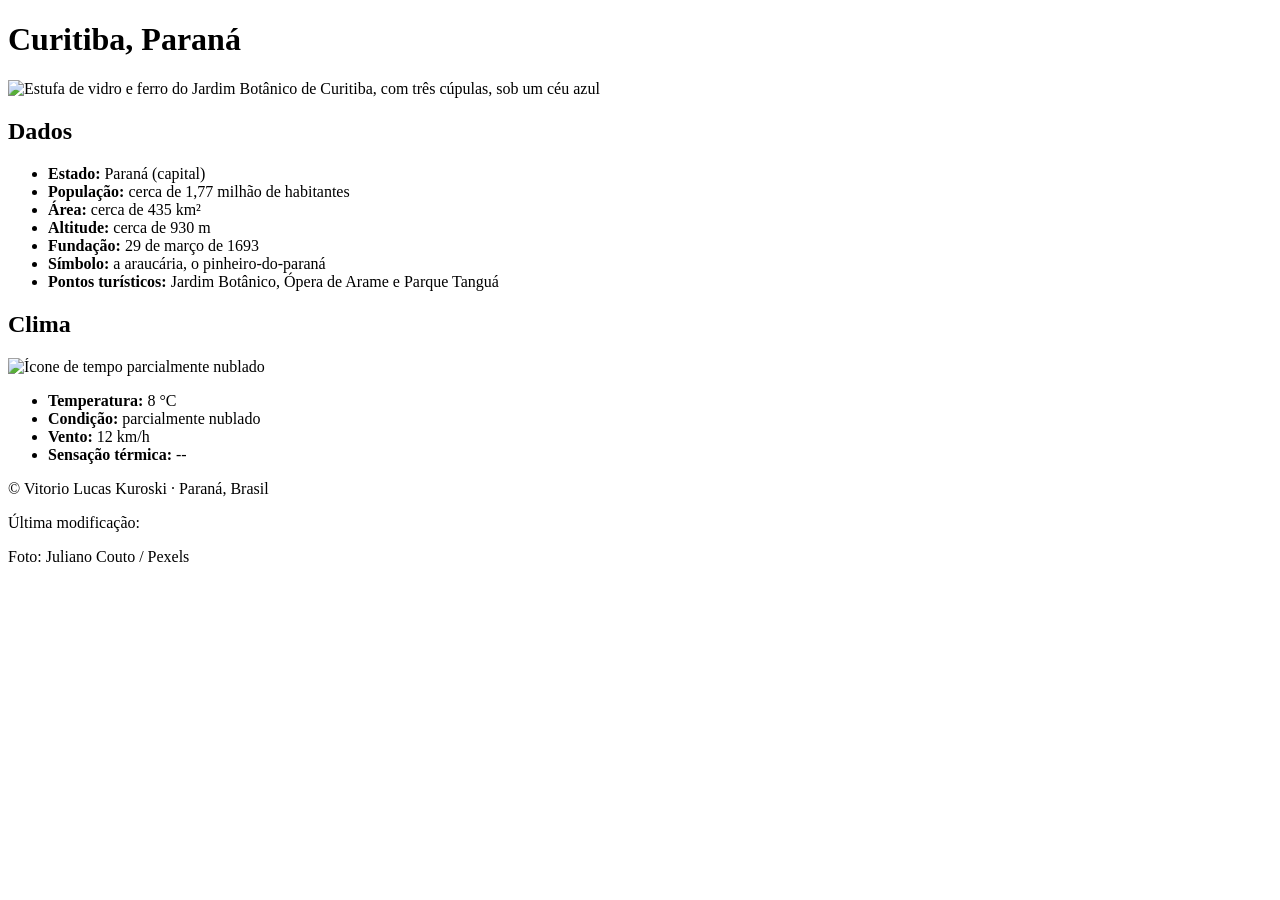
==== local.html @ 7664b26b "Add files via upload" ====
<!DOCTYPE html>
<html lang="pt-BR">
<head>
    <meta charset="UTF-8">
    <meta name="viewport" content="width=device-width, initial-scale=1.0">
    <title>Curitiba, Paraná - Vitorio Lucas Kuroski</title>
    <meta name="description" content="Página sobre Curitiba, capital do Paraná, com dados da cidade e o clima atual.">
    <meta name="author" content="Vitorio Lucas Kuroski">

    <link rel="preconnect" href="https://fonts.googleapis.com">
    <link rel="preconnect" href="https://fonts.gstatic.com" crossorigin>
    <link href="https://fonts.googleapis.com/css2?family=Fraunces:wght@600;700&family=Nunito+Sans:wght@400;600;700&display=swap" rel="stylesheet">

    <link rel="stylesheet" href="estilos/local.css">
    <link rel="stylesheet" href="estilos/local-grande.css" media="(min-width: 768px)">
    <script src="scripts/local.js" defer></script>
</head>
<body>

    <header>
        <h1>Curitiba, Paraná</h1>
    </header>

    <main>
        <picture class="hero">
            <source media="(min-width: 768px)" srcset="imagens/curitiba-grande.webp" width="1200" height="800">
            <img src="imagens/curitiba-pequena.webp"
                 alt="Estufa de vidro e ferro do Jardim Botânico de Curitiba, com três cúpulas, sob um céu azul"
                 width="480" height="320">
        </picture>

        <section class="dados">
            <h2>Dados</h2>
            <ul>
                <li><strong>Estado:</strong> Paraná (capital)</li>
                <li><strong>População:</strong> cerca de 1,77 milhão de habitantes</li>
                <li><strong>Área:</strong> cerca de 435 km²</li>
                <li><strong>Altitude:</strong> cerca de 930 m</li>
                <li><strong>Fundação:</strong> 29 de março de 1693</li>
                <li><strong>Símbolo:</strong> a araucária, o pinheiro-do-paraná</li>
                <li><strong>Pontos turísticos:</strong> Jardim Botânico, Ópera de Arame e Parque Tanguá</li>
            </ul>
        </section>

        <section class="clima">
            <h2>Clima</h2>
            <img class="icone-clima" src="imagens/clima.svg" alt="Ícone de tempo parcialmente nublado" width="64" height="64">
            <ul>
                <li><strong>Temperatura:</strong> <span id="temperatura">8</span> °C</li>
                <li><strong>Condição:</strong> parcialmente nublado</li>
                <li><strong>Vento:</strong> <span id="vento">12</span> km/h</li>
                <li><strong>Sensação térmica:</strong> <span id="sensacao">--</span></li>
            </ul>
        </section>
    </main>

    <footer>
        <p>&copy; <span id="ano-atual"></span> Vitorio Lucas Kuroski &middot; Paraná, Brasil</p>
        <p>Última modificação: <span id="ultima-modificacao"></span></p>
        <p>Foto: Juliano Couto / Pexels</p>
    </footer>

</body>
</html>
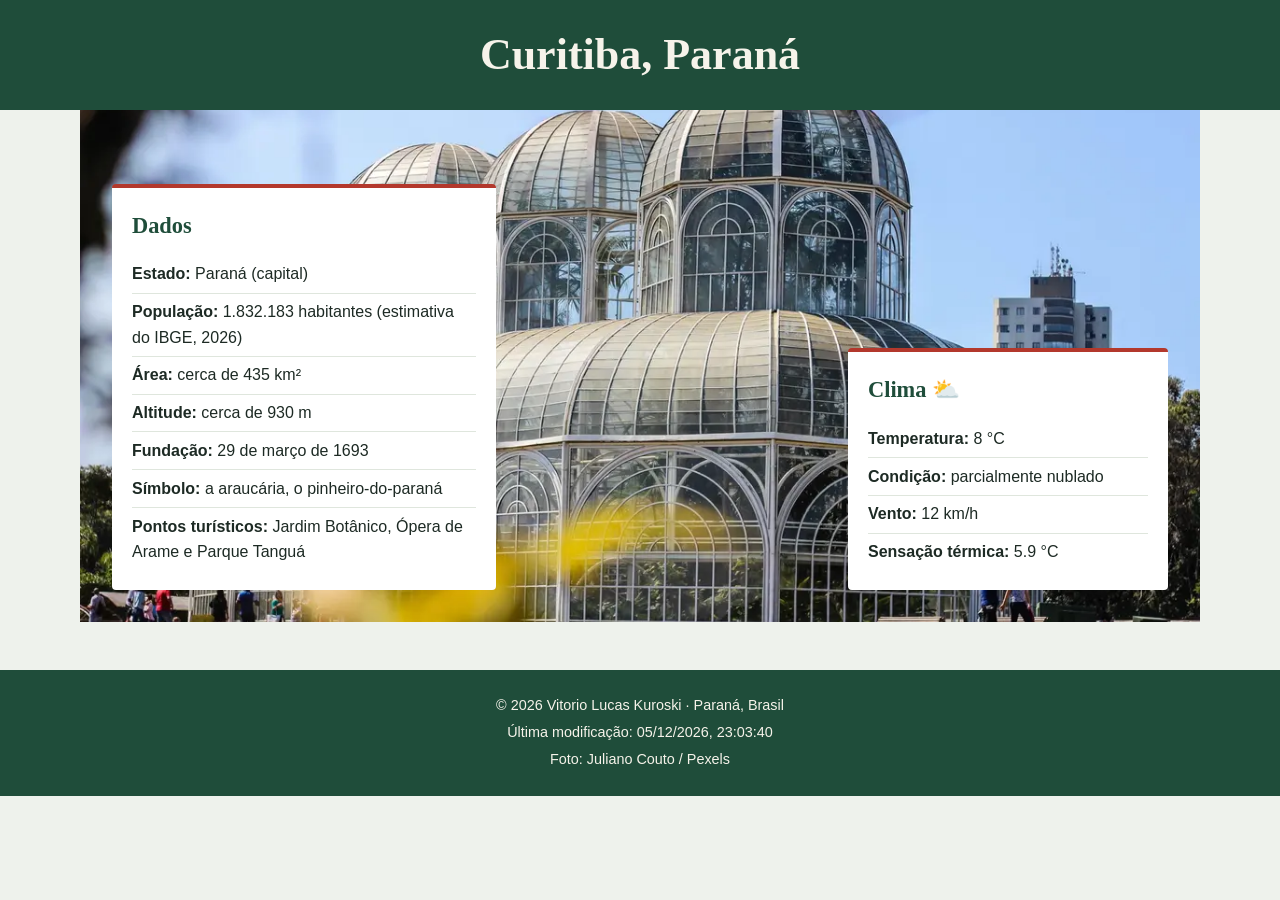
==== commit 422b43f2: "Add files via upload" ====
--- a/local.html
+++ b/local.html
@@ -33,7 +33,7 @@
             <h2>Dados</h2>
             <ul>
                 <li><strong>Estado:</strong> Paraná (capital)</li>
-                <li><strong>População:</strong> cerca de 1,77 milhão de habitantes</li>
+                <li><strong>População:</strong> 1.832.183 habitantes (estimativa do IBGE, 2026)</li>
                 <li><strong>Área:</strong> cerca de 435 km²</li>
                 <li><strong>Altitude:</strong> cerca de 930 m</li>
                 <li><strong>Fundação:</strong> 29 de março de 1693</li>
--- a/estilos/local.css
+++ b/estilos/local.css
@@ -0,0 +1,97 @@
+:root {
+    --cor-primaria: #1f4d3a;
+    --cor-primaria-texto: #f6f3ea;
+    --cor-destaque: #b3382c;
+    --cor-fundo: #eef2ec;
+    --cor-cartao: #ffffff;
+    --cor-texto: #1d2a24;
+
+    --fonte-titulo: "Fraunces", Georgia, serif;
+    --fonte-corpo: "Nunito Sans", Arial, sans-serif;
+}
+
+* {
+    box-sizing: border-box;
+}
+
+body {
+    margin: 0;
+    background-color: var(--cor-fundo);
+    color: var(--cor-texto);
+    font-family: var(--fonte-corpo);
+    line-height: 1.6;
+}
+
+/* Cabeçalho */
+header {
+    background-color: var(--cor-primaria);
+    color: var(--cor-primaria-texto);
+    padding: 1.25rem 1rem;
+    text-align: center;
+}
+
+h1 {
+    margin: 0;
+    font-family: var(--fonte-titulo);
+    font-size: 2rem;
+}
+
+/* Conteúdo principal */
+main {
+    max-width: 70rem;
+    margin: 0 auto;
+    padding: 0 0 2rem;
+}
+
+.hero img {
+    display: block;
+    width: 100%;
+    height: auto;
+}
+
+section {
+    background-color: var(--cor-cartao);
+    margin: 1.25rem 1rem 0;
+    padding: 1.25rem;
+    border-top: 4px solid var(--cor-destaque);
+}
+
+h2 {
+    margin: 0 0 0.75rem;
+    font-family: var(--fonte-titulo);
+    font-size: 1.4rem;
+    color: var(--cor-primaria);
+}
+
+section ul {
+    margin: 0;
+    padding: 0;
+    list-style: none;
+}
+
+section li {
+    padding: 0.35rem 0;
+    border-bottom: 1px solid #dfe6dd;
+}
+
+section li:last-child {
+    border-bottom: none;
+}
+
+.icone-clima {
+    display: block;
+    margin-bottom: 0.75rem;
+}
+
+/* Rodapé */
+footer {
+    background-color: var(--cor-primaria);
+    color: var(--cor-primaria-texto);
+    text-align: center;
+    padding: 1.25rem 1rem;
+    font-size: 0.9rem;
+}
+
+footer p {
+    margin: 0.25rem 0;
+}
--- a/estilos/local-grande.css
+++ b/estilos/local-grande.css
@@ -0,0 +1,42 @@
+@media (min-width: 768px) {
+
+    h1 {
+        font-size: 2.75rem;
+    }
+
+    main {
+        position: relative;
+        padding-bottom: 3rem;
+    }
+
+    .hero img {
+        height: 32rem;
+        object-fit: cover;
+    }
+
+    section {
+        position: absolute;
+        bottom: 5rem;
+        width: 20rem;
+        margin: 0;
+        border-radius: 0.25rem;
+    }
+
+    .dados {
+        left: 2rem;
+        width: 24rem;
+    }
+
+    .clima {
+        right: 2rem;
+    }
+
+    /* O SVG aparece só no mobile; aqui o ícone vem do pseudoelemento */
+    .icone-clima {
+        display: none;
+    }
+
+    .clima h2::after {
+        content: " ⛅";
+    }
+}
